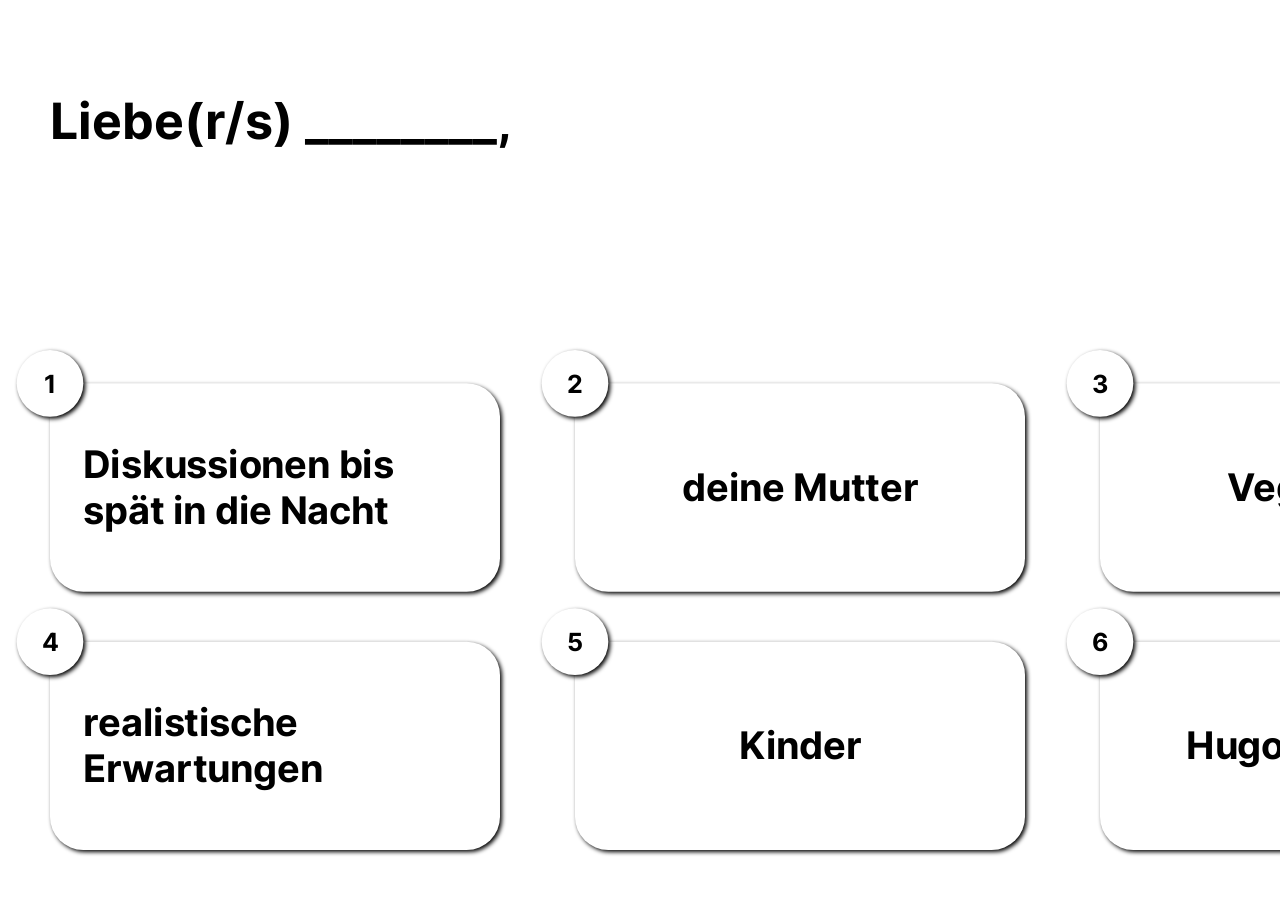
==== Spiel.html @ 0fce8366 "move all into one file and remove black screen" ====
<!DOCTYPE html>

<head>
    <meta charset="UTF-8">
    <title>Hochzeitsrede</title>
    <style>
        @font-face {
            font-family: "Inter-Bold";
            src: url("Inter-Bold.ttf") format("truetype");
        }

        * {
            margin: 0;
            padding: 0;
            border: none;
            box-sizing: border-box;
            text-decoration: none;
        }

        body {
            overflow: hidden;
            user-select: none;
        }

        #wrapper {
            width: 1536px;
            height: 864px;
            /*background-color: black;*/
            background-color: white;
            padding: 3rem;
            transform-origin: top left;
            position: absolute;
            top: 0;
            left: 0;
        }

        /*#startscreen {
    width: 100%;
    height: 100%;
}

#selection {
    display: none;
}*/

        #sentence {
            height: 160px;
            margin: 2rem 0 8rem 0;
            font-family: "Inter-Bold", sans-serif;
            color: black;
            font-size: 48px;
            line-height: 1.5;
        }

        #answers {
            width: 100%;
            display: flex;
            justify-content: space-between;
            flex-flow: row wrap;
            row-gap: 3rem;
        }

        .answer {
            position: relative;
            width: 30%;
            height: 200px;
            border-radius: 32px;
            box-shadow: 2px 2px 4px black;
            display: flex;
            align-items: center;
            justify-content: center;
            padding: 2rem;
            cursor: pointer;
        }

        .number {
            position: absolute;
            top: -32px;
            left: -32px;
            width: 64px;
            height: 64px;
            border-radius: 50%;
            display: flex;
            align-items: center;
            justify-content: center;
            box-shadow: 2px 2px 4px black;
            background-color: white;
        }

        .number>p {
            font-family: "Inter-Bold", sans-serif;
            color: black;
            font-size: 24px;
        }

        .answer>p {
            font-family: "Inter-Bold", sans-serif;
            color: black;
            font-size: 36px;
        }

        #result {
            display: none;
        }

        .result-sentence {
            margin-bottom: 1rem;
            font-family: "Inter-Bold", sans-serif;
            color: black;
            font-size: 42px;
            line-height: 1.5;
        }
    </style>
</head>

<body>
    <div id="wrapper">
        <!--<div id="startscreen" onclick="startGame()"></div>-->
        <div id="selection">
            <p id="sentence"></p>
            <div id="answers">
                <div class="answer" onclick="setAnswer(0)">
                    <div class="number">
                        <p>1</p>
                    </div>
                    <p></p>
                </div>
                <div class="answer" onclick="setAnswer(1)">
                    <div class="number">
                        <p>2</p>
                    </div>
                    <p></p>
                </div>
                <div class="answer" onclick="setAnswer(2)">
                    <div class="number">
                        <p>3</p>
                    </div>
                    <p></p>
                </div>
                <div class="answer" onclick="setAnswer(3)">
                    <div class="number">
                        <p>4</p>
                    </div>
                    <p></p>
                </div>
                <div class="answer" onclick="setAnswer(4)">
                    <div class="number">
                        <p>5</p>
                    </div>
                    <p></p>
                </div>
                <div class="answer" onclick="setAnswer(5)">
                    <div class="number">
                        <p>6</p>
                    </div>
                    <p></p>
                </div>
            </div>
        </div>

        <div id="result">
            <p class="result-sentence"></p>
            <p class="result-sentence"></p>
            <p class="result-sentence"></p>
            <p class="result-sentence"></p>
            <p class="result-sentence"></p>
            <p class="result-sentence"></p>
            <p class="result-sentence"></p>
            <p class="result-sentence"></p>
        </div>

        <script>
            const sentences = [
                ["Liebe(r/s) ", ","],
                ["Ich habe die Ehre, euch ", " zu wünschen."],
                ["Als ", " geschah, wusste ich, dass ihr füreinander bestimmt seid."],
                ["Wenn ich an Friederike denke, denke ich an ", "."],
                ["Wenn ich an Merlin denke, denke ich an ", "."],
                ["", " muss euch nicht peinlich sein."],
                ["Behaltet euer/eure(n) ", " immer bei!"],
                ["Euer/Eure ", "."]
            ];

            const possibleAnswers = [
                "Friederike",
                "Merlin",
                "Brautpaar",
                "Familie",
                "Schwester",
                "Gemeinschaft",
                "Jesus",
                "Liebe",
                "Freunde",
                "Italien",
                "Urlaub",
                "Glück",
                "zu viel Alkohol",
                "Grillen",
                "Intelligenz",
                "Sohn von Wolfgang Petri",
                "gemeinsame Zeit",
                "Playstation",
                "Pizza zum Mitnehmen",
                "Feminismus",
                "Herne-West",
                "Corona",
                "Jonas",
                "keine Rücksicht auf Verluste",
                "Faulheit",
                "edle Tropfen",
                "Verkehr",
                "offensiv ausgelebte Ahnungslosigkeit",
                "blindes Vertrauen",
                "nicht viel",
                "zu viel",
                "die Sprache der Tiere",
                "Don Papa",
                "Siesta bis 8 Uhr abends",
                "Deutschrap in Dauerschleife",
                "deine Mutter",
                "Kinder",
                "Katzen",
                "Vegetarier",
                "Diskussionen bis spät in die Nacht",
                "Eier",
                "realistische Erwartungen",
                "Gutscheine ohne Verfallsdatum",
                "ein halbvolles Bier",
                "gesunder Menschenverstand",
                "Hugo, der Boss",
                "eine plötzliche Veränderung",
                "ein verdammt schwerer Kühlschrank",
            ];

            const selectedAnswers = [
                "________",
                "________",
                "________",
                "________",
                "________",
                "________",
                "________",
                "________"
            ];

            let round = 0;

            const elWrapper = document.querySelector("#wrapper");
            const elStartscreen = document.querySelector("#startscreen");
            const elSelection = document.querySelector("#selection");
            const elResult = document.querySelector("#result");
            const elSentence = document.querySelector("#sentence");
            const elAnswerContents = document.querySelectorAll(".answer > p");
            const elResultSentences = document.querySelectorAll(".result-sentence");

            elWrapper.style.transform = `scale(${window.innerHeight / 864})`;
            console.log(window.innerHeight);

            /*function startGame() {
                elWrapper.style.backgroundColor = "white";
                elStartscreen.style.display = "none";
                elSelection.style.display = "block";
            }*/

            function setNewSentence() {
                elSentence.innerHTML = sentences[round][0] + selectedAnswers[round] + sentences[round][1];

                const answers = returnAnswers();
                for (let i = 0; i < elAnswerContents.length; i++) {
                    if (answers[i] === "ein halbvolles Bier" && (round === 0 || round === 6 || round === 7)) {
                        answers[i] = "halbvolles Bier";
                    } else if (answers[i] === "gesunder Menschenverstand" && (round === 1 || round === 3 || round === 4 || round === 6)) {
                        answers[i] = "gesunden Menschenverstand";
                    } else if (answers[i] === "Hugo, der Boss" && (round === 1 || round === 3 || round === 4 || round === 6)) {
                        answers[i] = "Hugo, den Boss";
                    } else if (answers[i] === "eine plötzliche Veränderung" && (round === 0 || round === 6 || round === 7)) {
                        answers[i] = "plötzliche Veränderung"
                    } else if (answers[i] === "ein verdammt schwerer Kühlschrank") {
                        if (round === 0 || round === 7) {
                            answers[i] = "verdammt schwerer Kühlschrank";
                        } else if (round === 6) {
                            answers[i] = "verdammt schweren Kühlschrank";
                        } else if (round === 1 || round === 3 || round === 4) {
                            answers[i] = "einen verdammt schweren Kühlschrank";
                        }
                    } else if (answers[i] === "die Sprache der Tiere" && (round === 0 || round === 6 || round === 7)) {
                        answers[i] = "Sprache der Tiere";
                    } else if (answers[i] === "realistische Erwartungen" && (round === 6 || round === 7)) {
                        answers[i] = "realistischen Erwartungen";
                    }

                    if (round === 5) {
                        answers[i] = answers[i].charAt(0).toUpperCase() + answers[i].slice(1);
                    }

                    elAnswerContents[i].innerHTML = answers[i];
                }
            }

            function returnAnswers() {
                const answers = [];
                for (let i = 0; i < 6; i++) {
                    const r = Math.floor(Math.random() * possibleAnswers.length);
                    answers.push(possibleAnswers[r]);
                    possibleAnswers.splice(r, 1);
                }
                return answers;
            }

            function setAnswer(number) {
                selectedAnswers[round] = elAnswerContents[number].innerHTML;
                round++;
                if (round < 8) {
                    setNewSentence();
                } else {
                    for (let i = 0; i < elResultSentences.length; i++) {
                        if (selectedAnswers[i] === "Kinder" ||
                            selectedAnswers[i] === "Katzen" ||
                            selectedAnswers[i] === "Vegetarier" ||
                            selectedAnswers[i] === "Diskussionen bis spät in die Nacht" ||
                            selectedAnswers[i] === "Realistische Erwartungen" ||
                            selectedAnswers[i] === "Eier" ||
                            selectedAnswers[i] === "Gutscheine ohne Verfallsdatum" ||
                            selectedAnswers[i] === "Freunde" ||
                            selectedAnswers[i] === "edle Tropfen" ||
                            selectedAnswers[i] === "Edle Tropfen") {
                            if (i === 2) {
                                sentences[i][1] = " geschahen, wusste ich, dass ihr füreinander bestimmt seid.";
                            } else if (i === 5) {
                                sentences[i][1] = " müssen euch nicht peinlich sein.";
                            }
                        }
                        if (selectedAnswers[i] === "Friederike" ||
                            selectedAnswers[i] === "Familie" ||
                            selectedAnswers[i] === "Schwester" ||
                            selectedAnswers[i] === "Gemeinschaft" ||
                            selectedAnswers[i] === "Liebe" ||
                            selectedAnswers[i] === "Freunde" ||
                            selectedAnswers[i] === "Intelligenz" ||
                            selectedAnswers[i] === "gemeinsame Zeit" ||
                            selectedAnswers[i] === "Playstation" ||
                            selectedAnswers[i] === "Pizza zum Mitnehmen" ||
                            selectedAnswers[i] === "keine Rücksicht auf Verluste" ||
                            selectedAnswers[i] === "Faulheit" ||
                            selectedAnswers[i] === "edle Tropfen" ||
                            selectedAnswers[i] === "offensiv ausgelebte Ahnungslosigkeit" ||
                            selectedAnswers[i] === "Sprache der Tiere" ||
                            selectedAnswers[i] === "Siesta bis 8 Uhr abends" ||
                            selectedAnswers[i] === "deine Mutter" ||
                            selectedAnswers[i] === "Kinder" ||
                            selectedAnswers[i] === "Vegetarier" ||
                            selectedAnswers[i] === "Diskussionen bis spät in die Nacht" ||
                            selectedAnswers[i] === "Eier" ||
                            selectedAnswers[i] === "realistische Erwartungen" ||
                            selectedAnswers[i] === "realistischen Erwartungen" ||
                            selectedAnswers[i] === "Gutscheine ohne Verfallsdatum" ||
                            selectedAnswers[i] === "plötzliche Veränderung") {
                            if (i === 0) {
                                sentences[i][0] = "Liebe ";
                            } else if (i === 6) {
                                sentences[i][0] = "Behaltet eure "
                            } else if (i === 7) {
                                sentences[i][0] = "Eure "
                            }
                        } else if (selectedAnswers[i] === "Merlin" ||
                            selectedAnswers[i] === "Jesus" ||
                            selectedAnswers[i] === "Urlaub" ||
                            selectedAnswers[i] === "zu viel Alkohol" ||
                            selectedAnswers[i] === "Sohn von Wolfgang Petri" ||
                            selectedAnswers[i] === "Feminismus" ||
                            selectedAnswers[i] === "Jonas" ||
                            selectedAnswers[i] === "Verkehr" ||
                            selectedAnswers[i] === "Don Papa" ||
                            selectedAnswers[i] === "Deutschrap in Dauerschleife" ||
                            selectedAnswers[i] === "gesunder Menschenverstand" ||
                            selectedAnswers[i] === "gesunden Menschenverstand" ||
                            selectedAnswers[i] === "Hugo, der Boss" ||
                            selectedAnswers[i] === "Hugo, den Boss" ||
                            selectedAnswers[i] === "verdammt schwerer Kühlschrank" ||
                            selectedAnswers[i] === "verdammt schweren Kühlschrank") {
                            if (i === 0) {
                                sentences[i][0] = "Lieber ";
                            } else if (i === 6) {
                                sentences[i][0] = "Behaltet euren "
                            } else if (i === 7) {
                                sentences[i][0] = "Euer "
                            }
                        } else if (selectedAnswers[i] === "Brautpaar" ||
                            selectedAnswers[i] === "Italien" ||
                            selectedAnswers[i] === "Glück" ||
                            selectedAnswers[i] === "Grillen" ||
                            selectedAnswers[i] === "Herne-West" ||
                            selectedAnswers[i] === "Corona" ||
                            selectedAnswers[i] === "blindes Vertrauen" ||
                            selectedAnswers[i] === "nicht viel" ||
                            selectedAnswers[i] === "zu viel" ||
                            selectedAnswers[i] === "halbvolles Bier") {
                            if (i === 0) {
                                sentences[i][0] = "Liebes ";
                            } else if (i === 6) {
                                sentences[i][0] = "Behaltet euer "
                            } else if (i === 7) {
                                sentences[i][0] = "Euer "
                            }
                        }

                        elResultSentences[i].innerHTML = sentences[i][0] + selectedAnswers[i] + sentences[i][1];
                    }

                    elSelection.style.display = "none";
                    elResult.style.display = "block";
                }
            }

            setNewSentence();
        </script>
    </div>
</body>
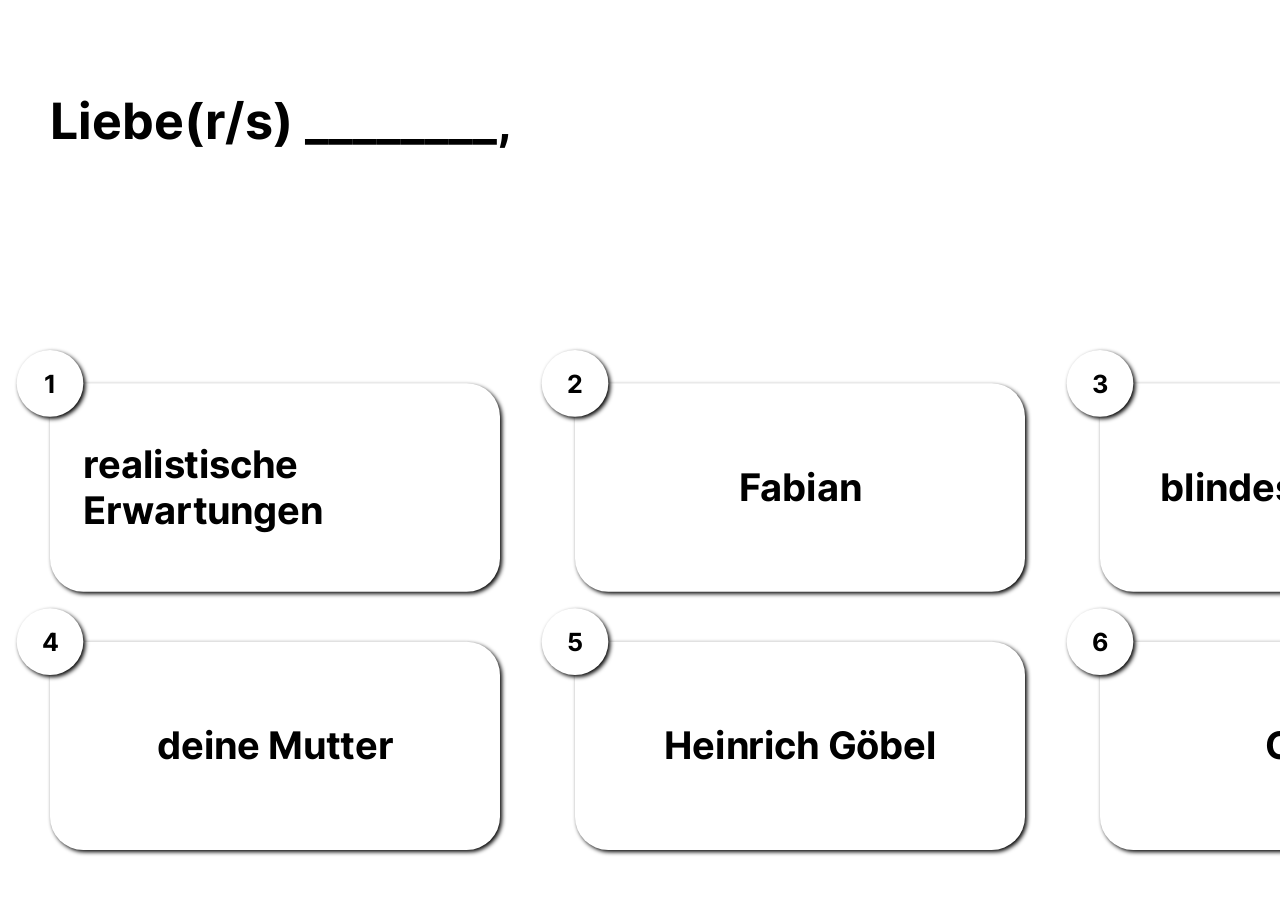
==== commit 6e3faf61: "change sentences and answers" ====
--- a/Spiel.html
+++ b/Spiel.html
@@ -35,13 +35,13 @@
         }
 
         /*#startscreen {
-    width: 100%;
-    height: 100%;
-}
-
-#selection {
-    display: none;
-}*/
+            width: 100%;
+            height: 100%;
+        }
+
+        #selection {
+            display: none;
+        }*/
 
         #sentence {
             height: 160px;
@@ -174,62 +174,62 @@
                 ["Liebe(r/s) ", ","],
                 ["Ich habe die Ehre, euch ", " zu wünschen."],
                 ["Als ", " geschah, wusste ich, dass ihr füreinander bestimmt seid."],
-                ["Wenn ich an Friederike denke, denke ich an ", "."],
-                ["Wenn ich an Merlin denke, denke ich an ", "."],
+                ["Wenn ich an Jana denke, denke ich an ", "."],
+                ["Wenn ich an Fabian denke, denke ich an ", "."],
                 ["", " muss euch nicht peinlich sein."],
                 ["Behaltet euer/eure(n) ", " immer bei!"],
                 ["Euer/Eure ", "."]
             ];
 
             const possibleAnswers = [
-                "Friederike",
-                "Merlin",
+                "Jana",
+                "Fabian",
                 "Brautpaar",
                 "Familie",
-                "Schwester",
                 "Gemeinschaft",
                 "Jesus",
                 "Liebe",
                 "Freunde",
-                "Italien",
+                "[gemeinsames Urlaubsziel]",
                 "Urlaub",
                 "Glück",
                 "zu viel Alkohol",
                 "Grillen",
                 "Intelligenz",
-                "Sohn von Wolfgang Petri",
+                "Idefix",
                 "gemeinsame Zeit",
-                "Playstation",
-                "Pizza zum Mitnehmen",
-                "Feminismus",
-                "Herne-West",
-                "Corona",
-                "Jonas",
+                "Osterfeuer",
+                "Nino mit dem langen Schwanz",
+                "neugierige Nachbarn",
+                "Springe",
+                "Arschloch ohne Ende",
+                "[gemeinsamer Lehrer am OHG]",
                 "keine Rücksicht auf Verluste",
                 "Faulheit",
-                "edle Tropfen",
+                "Gurkenkrokodil",
                 "Verkehr",
                 "offensiv ausgelebte Ahnungslosigkeit",
                 "blindes Vertrauen",
                 "nicht viel",
                 "zu viel",
                 "die Sprache der Tiere",
-                "Don Papa",
-                "Siesta bis 8 Uhr abends",
-                "Deutschrap in Dauerschleife",
+                "Heinrich Göbel",
+                "Björn, Niklas, Chris und Lauritz",
+                "Schierker Feuerstein",
                 "deine Mutter",
                 "Kinder",
-                "Katzen",
-                "Vegetarier",
-                "Diskussionen bis spät in die Nacht",
+                "Home Office",
+                "Scrum Master",
+                "Frösche und Pinguine",
                 "Eier",
                 "realistische Erwartungen",
-                "Gutscheine ohne Verfallsdatum",
+                "Schulweg",
                 "ein halbvolles Bier",
                 "gesunder Menschenverstand",
-                "Hugo, der Boss",
+                "Umziehen",
+                "schlechte Musik",
                 "eine plötzliche Veränderung",
-                "ein verdammt schwerer Kühlschrank",
+                "letzte Nacht im DRK Springe",
             ];
 
             const selectedAnswers = [
@@ -271,18 +271,10 @@
                         answers[i] = "halbvolles Bier";
                     } else if (answers[i] === "gesunder Menschenverstand" && (round === 1 || round === 3 || round === 4 || round === 6)) {
                         answers[i] = "gesunden Menschenverstand";
-                    } else if (answers[i] === "Hugo, der Boss" && (round === 1 || round === 3 || round === 4 || round === 6)) {
-                        answers[i] = "Hugo, den Boss";
+                    } else if (answers[i] === "neugierige Nachbarn" && (round === 6 || round === 7)) {
+                        answers[i] = "neugierigen Nachbarn";
                     } else if (answers[i] === "eine plötzliche Veränderung" && (round === 0 || round === 6 || round === 7)) {
                         answers[i] = "plötzliche Veränderung"
-                    } else if (answers[i] === "ein verdammt schwerer Kühlschrank") {
-                        if (round === 0 || round === 7) {
-                            answers[i] = "verdammt schwerer Kühlschrank";
-                        } else if (round === 6) {
-                            answers[i] = "verdammt schweren Kühlschrank";
-                        } else if (round === 1 || round === 3 || round === 4) {
-                            answers[i] = "einen verdammt schweren Kühlschrank";
-                        }
                     } else if (answers[i] === "die Sprache der Tiere" && (round === 0 || round === 6 || round === 7)) {
                         answers[i] = "Sprache der Tiere";
                     } else if (answers[i] === "realistische Erwartungen" && (round === 6 || round === 7)) {
@@ -315,45 +307,40 @@
                 } else {
                     for (let i = 0; i < elResultSentences.length; i++) {
                         if (selectedAnswers[i] === "Kinder" ||
-                            selectedAnswers[i] === "Katzen" ||
-                            selectedAnswers[i] === "Vegetarier" ||
-                            selectedAnswers[i] === "Diskussionen bis spät in die Nacht" ||
+                            selectedAnswers[i] === "neugierige Nachbarn" ||
+                            selectedAnswers[i] === "Neugierige Nachbarn" ||
+                            selectedAnswers[i] === "Björn, Niklas, Chris und Lauritz" ||
+                            selectedAnswers[i] === "realistische Erwartungen" ||
                             selectedAnswers[i] === "Realistische Erwartungen" ||
                             selectedAnswers[i] === "Eier" ||
-                            selectedAnswers[i] === "Gutscheine ohne Verfallsdatum" ||
                             selectedAnswers[i] === "Freunde" ||
-                            selectedAnswers[i] === "edle Tropfen" ||
-                            selectedAnswers[i] === "Edle Tropfen") {
+                            selectedAnswers[i] === "Frösche und Pinguine") {
                             if (i === 2) {
                                 sentences[i][1] = " geschahen, wusste ich, dass ihr füreinander bestimmt seid.";
                             } else if (i === 5) {
                                 sentences[i][1] = " müssen euch nicht peinlich sein.";
                             }
                         }
-                        if (selectedAnswers[i] === "Friederike" ||
-                            selectedAnswers[i] === "Familie" ||
-                            selectedAnswers[i] === "Schwester" ||
+                        if (selectedAnswers[i] === "Familie" ||
+                            selectedAnswers[i] === "Jana" ||
                             selectedAnswers[i] === "Gemeinschaft" ||
                             selectedAnswers[i] === "Liebe" ||
                             selectedAnswers[i] === "Freunde" ||
                             selectedAnswers[i] === "Intelligenz" ||
                             selectedAnswers[i] === "gemeinsame Zeit" ||
-                            selectedAnswers[i] === "Playstation" ||
-                            selectedAnswers[i] === "Pizza zum Mitnehmen" ||
+                            selectedAnswers[i] === "neugierige Nachbarn" ||
+                            selectedAnswers[i] === "neugierigen Nachbarn" ||
                             selectedAnswers[i] === "keine Rücksicht auf Verluste" ||
                             selectedAnswers[i] === "Faulheit" ||
-                            selectedAnswers[i] === "edle Tropfen" ||
+                            selectedAnswers[i] === "letzte Nacht im DRK Springe" ||
                             selectedAnswers[i] === "offensiv ausgelebte Ahnungslosigkeit" ||
                             selectedAnswers[i] === "Sprache der Tiere" ||
-                            selectedAnswers[i] === "Siesta bis 8 Uhr abends" ||
+                            selectedAnswers[i] === "schlechte Musik" ||
                             selectedAnswers[i] === "deine Mutter" ||
                             selectedAnswers[i] === "Kinder" ||
-                            selectedAnswers[i] === "Vegetarier" ||
-                            selectedAnswers[i] === "Diskussionen bis spät in die Nacht" ||
                             selectedAnswers[i] === "Eier" ||
                             selectedAnswers[i] === "realistische Erwartungen" ||
                             selectedAnswers[i] === "realistischen Erwartungen" ||
-                            selectedAnswers[i] === "Gutscheine ohne Verfallsdatum" ||
                             selectedAnswers[i] === "plötzliche Veränderung") {
                             if (i === 0) {
                                 sentences[i][0] = "Liebe ";
@@ -362,22 +349,21 @@
                             } else if (i === 7) {
                                 sentences[i][0] = "Eure "
                             }
-                        } else if (selectedAnswers[i] === "Merlin" ||
+                        } else if (selectedAnswers[i] === "[gemeinsamer Lehrer am OHG]" ||
                             selectedAnswers[i] === "Jesus" ||
                             selectedAnswers[i] === "Urlaub" ||
                             selectedAnswers[i] === "zu viel Alkohol" ||
-                            selectedAnswers[i] === "Sohn von Wolfgang Petri" ||
-                            selectedAnswers[i] === "Feminismus" ||
-                            selectedAnswers[i] === "Jonas" ||
+                            selectedAnswers[i] === "Fabian" ||
+                            selectedAnswers[i] === "Idefix" ||
+                            selectedAnswers[i] === "Nino mit dem langen Schwanz" ||
                             selectedAnswers[i] === "Verkehr" ||
-                            selectedAnswers[i] === "Don Papa" ||
-                            selectedAnswers[i] === "Deutschrap in Dauerschleife" ||
+                            selectedAnswers[i] === "Heinrich Göbel" ||
+                            selectedAnswers[i] === "Björn, Niklas, Chris und Lauritz" ||
                             selectedAnswers[i] === "gesunder Menschenverstand" ||
                             selectedAnswers[i] === "gesunden Menschenverstand" ||
-                            selectedAnswers[i] === "Hugo, der Boss" ||
-                            selectedAnswers[i] === "Hugo, den Boss" ||
-                            selectedAnswers[i] === "verdammt schwerer Kühlschrank" ||
-                            selectedAnswers[i] === "verdammt schweren Kühlschrank") {
+                            selectedAnswers[i] === "Schierker Feuerstein" ||
+                            selectedAnswers[i] === "Scrum Master" ||
+                            selectedAnswers[i] === "Schulweg") {
                             if (i === 0) {
                                 sentences[i][0] = "Lieber ";
                             } else if (i === 6) {
@@ -386,15 +372,19 @@
                                 sentences[i][0] = "Euer "
                             }
                         } else if (selectedAnswers[i] === "Brautpaar" ||
-                            selectedAnswers[i] === "Italien" ||
+                            selectedAnswers[i] === "[gemeinsames Urlaubsziel]" ||
                             selectedAnswers[i] === "Glück" ||
                             selectedAnswers[i] === "Grillen" ||
-                            selectedAnswers[i] === "Herne-West" ||
-                            selectedAnswers[i] === "Corona" ||
+                            selectedAnswers[i] === "Osterfeuer" ||
+                            selectedAnswers[i] === "Springe" ||
                             selectedAnswers[i] === "blindes Vertrauen" ||
                             selectedAnswers[i] === "nicht viel" ||
                             selectedAnswers[i] === "zu viel" ||
-                            selectedAnswers[i] === "halbvolles Bier") {
+                            selectedAnswers[i] === "halbvolles Bier" ||
+                            selectedAnswers[i] === "Arschloch ohne Ende" ||
+                            selectedAnswers[i] === "Gurkenkrokodil" ||
+                            selectedAnswers[i] === "Home Office"||
+                            selectedAnswers[i] === "Umziehen") {
                             if (i === 0) {
                                 sentences[i][0] = "Liebes ";
                             } else if (i === 6) {
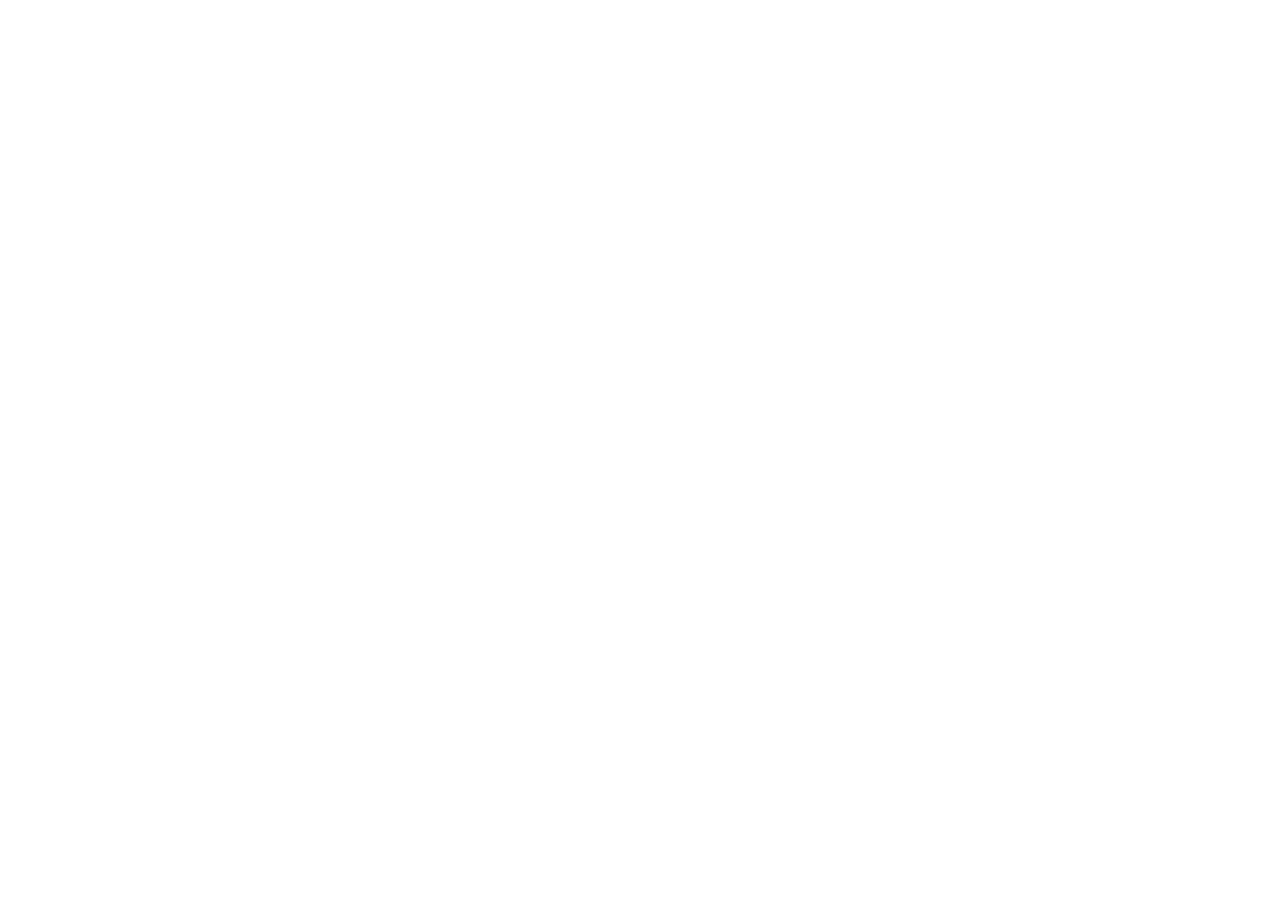
==== commit 4c4a2cf5: "change answers" ====
--- a/Spiel.html
+++ b/Spiel.html
@@ -23,9 +23,8 @@
         }
 
         #wrapper {
-            width: 1536px;
-            height: 864px;
-            /*background-color: black;*/
+            width: 100vw;
+            height: 100vh;
             background-color: white;
             padding: 3rem;
             transform-origin: top left;
@@ -34,14 +33,14 @@
             left: 0;
         }
 
-        /*#startscreen {
+        #startscreen {
             width: 100%;
             height: 100%;
         }
 
         #selection {
             display: none;
-        }*/
+        }
 
         #sentence {
             height: 160px;
@@ -115,7 +114,7 @@
 
 <body>
     <div id="wrapper">
-        <!--<div id="startscreen" onclick="startGame()"></div>-->
+        <div id="startscreen" onclick="startGame()"></div>
         <div id="selection">
             <p id="sentence"></p>
             <div id="answers">
@@ -190,7 +189,6 @@
                 "Jesus",
                 "Liebe",
                 "Freunde",
-                "[gemeinsames Urlaubsziel]",
                 "Urlaub",
                 "Glück",
                 "zu viel Alkohol",
@@ -199,16 +197,14 @@
                 "Idefix",
                 "gemeinsame Zeit",
                 "Osterfeuer",
-                "Nino mit dem langen Schwanz",
-                "neugierige Nachbarn",
+                "Nino mit dem langen Hals",
                 "Springe",
                 "Arschloch ohne Ende",
-                "[gemeinsamer Lehrer am OHG]",
+                "Herr Dr. Rohde",
                 "keine Rücksicht auf Verluste",
-                "Faulheit",
                 "Gurkenkrokodil",
                 "Verkehr",
-                "offensiv ausgelebte Ahnungslosigkeit",
+                "offensiv ausgelebte Gemütlichkeit",
                 "blindes Vertrauen",
                 "nicht viel",
                 "zu viel",
@@ -218,18 +214,21 @@
                 "Schierker Feuerstein",
                 "deine Mutter",
                 "Kinder",
-                "Home Office",
                 "Scrum Master",
                 "Frösche und Pinguine",
                 "Eier",
                 "realistische Erwartungen",
-                "Schulweg",
                 "ein halbvolles Bier",
                 "gesunder Menschenverstand",
-                "Umziehen",
                 "schlechte Musik",
                 "eine plötzliche Veränderung",
                 "letzte Nacht im DRK Springe",
+                "Money, Money, Money",
+                "Dancing Queen",
+                "Spieleabend",
+                "Hippies",
+                "Südtirol",
+                "Silvester"
             ];
 
             const selectedAnswers = [
@@ -245,7 +244,6 @@
 
             let round = 0;
 
-            const elWrapper = document.querySelector("#wrapper");
             const elStartscreen = document.querySelector("#startscreen");
             const elSelection = document.querySelector("#selection");
             const elResult = document.querySelector("#result");
@@ -253,30 +251,26 @@
             const elAnswerContents = document.querySelectorAll(".answer > p");
             const elResultSentences = document.querySelectorAll(".result-sentence");
 
-            elWrapper.style.transform = `scale(${window.innerHeight / 864})`;
-            console.log(window.innerHeight);
-
-            /*function startGame() {
-                elWrapper.style.backgroundColor = "white";
+            function startGame() {
                 elStartscreen.style.display = "none";
                 elSelection.style.display = "block";
-            }*/
+            }
 
             function setNewSentence() {
                 elSentence.innerHTML = sentences[round][0] + selectedAnswers[round] + sentences[round][1];
 
                 const answers = returnAnswers();
                 for (let i = 0; i < elAnswerContents.length; i++) {
-                    if (answers[i] === "ein halbvolles Bier" && (round === 0 || round === 6 || round === 7)) {
+                    if (answers[i] === "Herr Dr. Rohde" && (round === 1 || round === 3 || round === 4 || round === 6)) {
+                        answers[i] = "Herrn Dr. Rohde"
+                    } else if (answers[i] === "die Sprache der Tiere" && (round === 0 || round === 6 || round === 7)) {
+                        answers[i] = "Sprache der Tiere";
+                    } else if (answers[i] === "ein halbvolles Bier" && (round === 0 || round === 6 || round === 7)) {
                         answers[i] = "halbvolles Bier";
                     } else if (answers[i] === "gesunder Menschenverstand" && (round === 1 || round === 3 || round === 4 || round === 6)) {
                         answers[i] = "gesunden Menschenverstand";
-                    } else if (answers[i] === "neugierige Nachbarn" && (round === 6 || round === 7)) {
-                        answers[i] = "neugierigen Nachbarn";
-                    } else if (answers[i] === "eine plötzliche Veränderung" && (round === 0 || round === 6 || round === 7)) {
+                    }  else if (answers[i] === "eine plötzliche Veränderung" && (round === 0 || round === 6 || round === 7)) {
                         answers[i] = "plötzliche Veränderung"
-                    } else if (answers[i] === "die Sprache der Tiere" && (round === 0 || round === 6 || round === 7)) {
-                        answers[i] = "Sprache der Tiere";
                     } else if (answers[i] === "realistische Erwartungen" && (round === 6 || round === 7)) {
                         answers[i] = "realistischen Erwartungen";
                     }
@@ -306,42 +300,41 @@
                     setNewSentence();
                 } else {
                     for (let i = 0; i < elResultSentences.length; i++) {
-                        if (selectedAnswers[i] === "Kinder" ||
-                            selectedAnswers[i] === "neugierige Nachbarn" ||
-                            selectedAnswers[i] === "Neugierige Nachbarn" ||
+                        if (selectedAnswers[i] === "Freunde" ||
                             selectedAnswers[i] === "Björn, Niklas, Chris und Lauritz" ||
+                            selectedAnswers[i] === "Kinder" ||
+                            selectedAnswers[i] === "Frösche und Pinguine" ||
+                            selectedAnswers[i] === "Eier" ||
                             selectedAnswers[i] === "realistische Erwartungen" ||
                             selectedAnswers[i] === "Realistische Erwartungen" ||
-                            selectedAnswers[i] === "Eier" ||
-                            selectedAnswers[i] === "Freunde" ||
-                            selectedAnswers[i] === "Frösche und Pinguine") {
+                            selectedAnswers[i] === "Hippies") {
                             if (i === 2) {
                                 sentences[i][1] = " geschahen, wusste ich, dass ihr füreinander bestimmt seid.";
                             } else if (i === 5) {
                                 sentences[i][1] = " müssen euch nicht peinlich sein.";
                             }
                         }
-                        if (selectedAnswers[i] === "Familie" ||
-                            selectedAnswers[i] === "Jana" ||
+                        if (selectedAnswers[i] === "Jana" ||
+                            selectedAnswers[i] === "Familie" ||
                             selectedAnswers[i] === "Gemeinschaft" ||
                             selectedAnswers[i] === "Liebe" ||
                             selectedAnswers[i] === "Freunde" ||
                             selectedAnswers[i] === "Intelligenz" ||
                             selectedAnswers[i] === "gemeinsame Zeit" ||
-                            selectedAnswers[i] === "neugierige Nachbarn" ||
-                            selectedAnswers[i] === "neugierigen Nachbarn" ||
                             selectedAnswers[i] === "keine Rücksicht auf Verluste" ||
-                            selectedAnswers[i] === "Faulheit" ||
-                            selectedAnswers[i] === "letzte Nacht im DRK Springe" ||
-                            selectedAnswers[i] === "offensiv ausgelebte Ahnungslosigkeit" ||
+                            selectedAnswers[i] === "offensiv ausgelebte Gemütlichkeit" ||
                             selectedAnswers[i] === "Sprache der Tiere" ||
-                            selectedAnswers[i] === "schlechte Musik" ||
                             selectedAnswers[i] === "deine Mutter" ||
                             selectedAnswers[i] === "Kinder" ||
+                            selectedAnswers[i] === "Frösche und Pinguine" ||
                             selectedAnswers[i] === "Eier" ||
                             selectedAnswers[i] === "realistische Erwartungen" ||
                             selectedAnswers[i] === "realistischen Erwartungen" ||
-                            selectedAnswers[i] === "plötzliche Veränderung") {
+                            selectedAnswers[i] === "schlechte Musik" ||
+                            selectedAnswers[i] === "plötzliche Veränderung" ||
+                            selectedAnswers[i] === "letzte Nacht im DRK Springe" ||
+                            selectedAnswers[i] === "Dancing Queen" ||
+                            selectedAnswers[i] === "Hippies") {
                             if (i === 0) {
                                 sentences[i][0] = "Liebe ";
                             } else if (i === 6) {
@@ -349,21 +342,22 @@
                             } else if (i === 7) {
                                 sentences[i][0] = "Eure "
                             }
-                        } else if (selectedAnswers[i] === "[gemeinsamer Lehrer am OHG]" ||
+                        } else if (selectedAnswers[i] === "Fabian" ||
                             selectedAnswers[i] === "Jesus" ||
                             selectedAnswers[i] === "Urlaub" ||
                             selectedAnswers[i] === "zu viel Alkohol" ||
-                            selectedAnswers[i] === "Fabian" ||
                             selectedAnswers[i] === "Idefix" ||
-                            selectedAnswers[i] === "Nino mit dem langen Schwanz" ||
+                            selectedAnswers[i] === "Nino mit dem langen Hals" ||
+                            selectedAnswers[i] === "Herr Dr. Rohde" ||
+                            selectedAnswers[i] === "Herrn Dr. Rohde" ||
                             selectedAnswers[i] === "Verkehr" ||
                             selectedAnswers[i] === "Heinrich Göbel" ||
                             selectedAnswers[i] === "Björn, Niklas, Chris und Lauritz" ||
+                            selectedAnswers[i] === "Schierker Feuerstein" ||
+                            selectedAnswers[i] === "Scrum Master" ||
                             selectedAnswers[i] === "gesunder Menschenverstand" ||
                             selectedAnswers[i] === "gesunden Menschenverstand" ||
-                            selectedAnswers[i] === "Schierker Feuerstein" ||
-                            selectedAnswers[i] === "Scrum Master" ||
-                            selectedAnswers[i] === "Schulweg") {
+                            selectedAnswers[i] === "Spieleabend") {
                             if (i === 0) {
                                 sentences[i][0] = "Lieber ";
                             } else if (i === 6) {
@@ -372,19 +366,19 @@
                                 sentences[i][0] = "Euer "
                             }
                         } else if (selectedAnswers[i] === "Brautpaar" ||
-                            selectedAnswers[i] === "[gemeinsames Urlaubsziel]" ||
                             selectedAnswers[i] === "Glück" ||
                             selectedAnswers[i] === "Grillen" ||
                             selectedAnswers[i] === "Osterfeuer" ||
                             selectedAnswers[i] === "Springe" ||
+                            selectedAnswers[i] === "Arschloch ohne Ende" ||
+                            selectedAnswers[i] === "Gurkenkrokodil" ||
                             selectedAnswers[i] === "blindes Vertrauen" ||
                             selectedAnswers[i] === "nicht viel" ||
                             selectedAnswers[i] === "zu viel" ||
                             selectedAnswers[i] === "halbvolles Bier" ||
-                            selectedAnswers[i] === "Arschloch ohne Ende" ||
-                            selectedAnswers[i] === "Gurkenkrokodil" ||
-                            selectedAnswers[i] === "Home Office"||
-                            selectedAnswers[i] === "Umziehen") {
+                            selectedAnswers[i] === "Money, Money, Money"||
+                            selectedAnswers[i] === "Südtirol" ||
+                            selectedAnswers[i] === "Silvester") {
                             if (i === 0) {
                                 sentences[i][0] = "Liebes ";
                             } else if (i === 6) {
